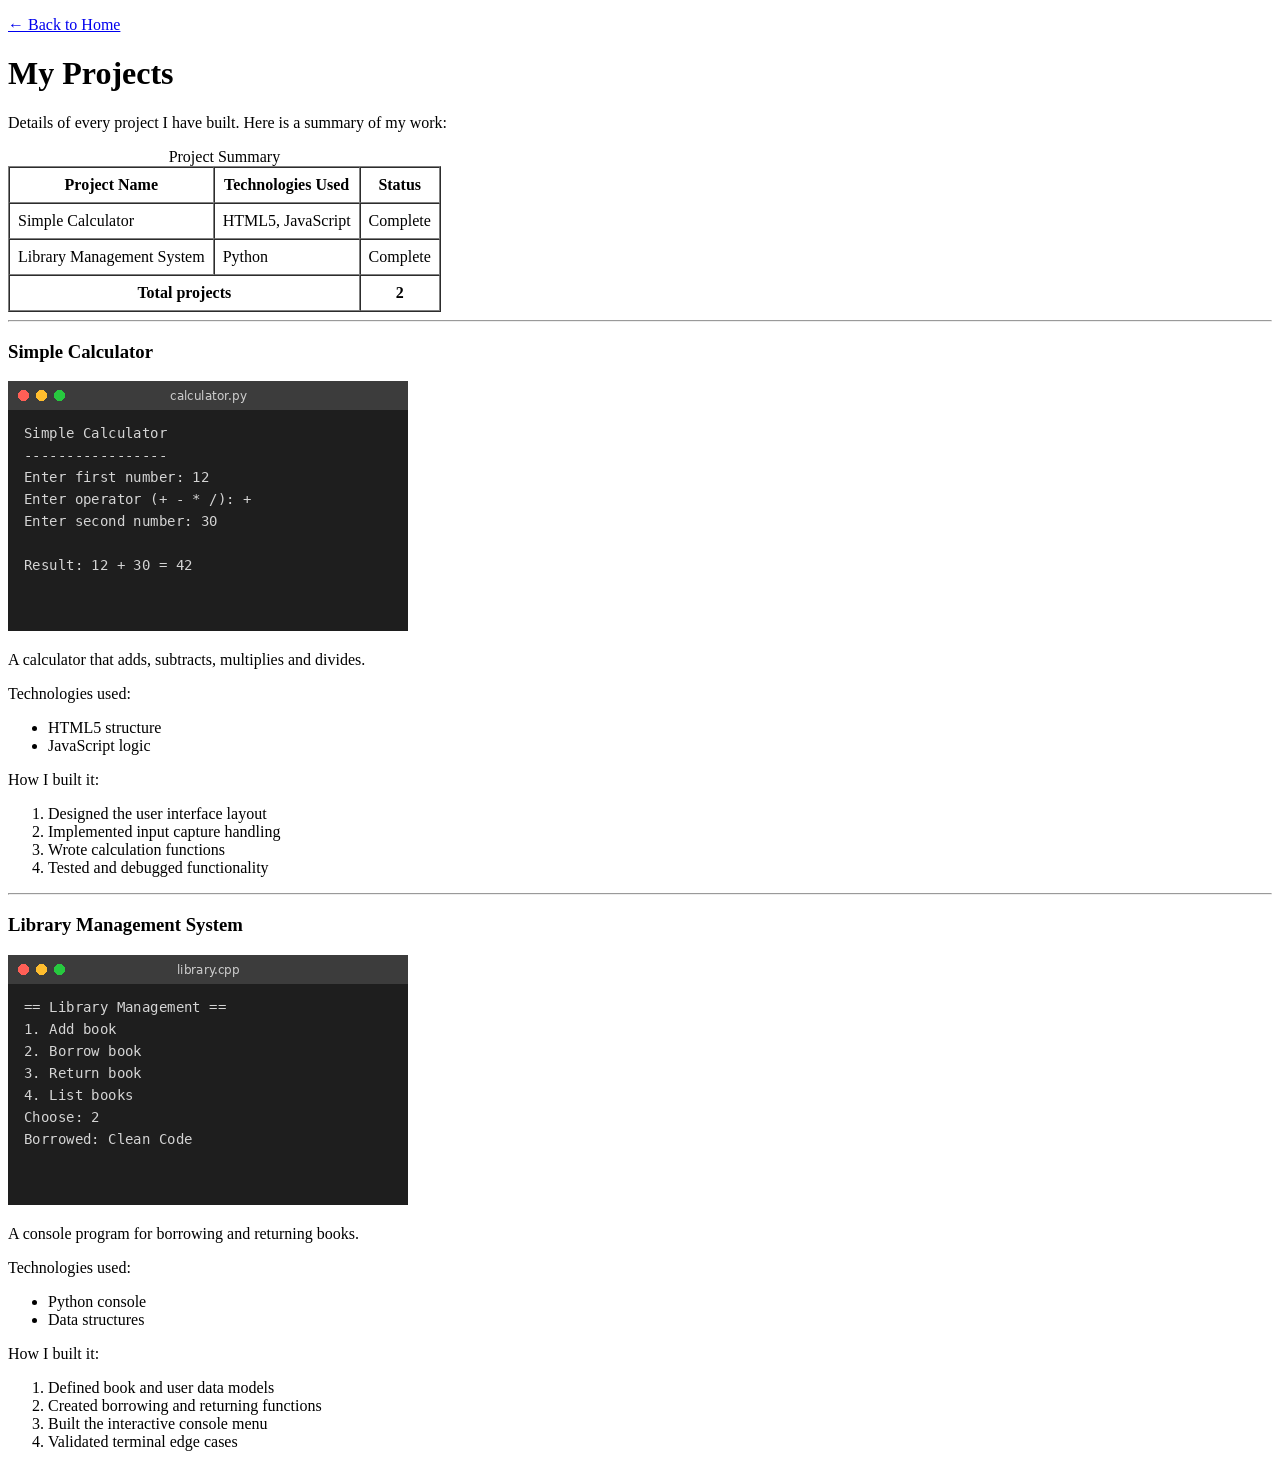
==== projects.html @ b8d76b79 "Complete Chapter 2 HTML portfolio and custom CV" ====
<!DOCTYPE html>
<html lang="en">
<head>
    <meta charset="UTF-8">
    <title>Projects | Bilise Kebede</title>
    <link rel="icon" type="image/png" href="images/favicon.png">
</head>
<body>
    <p><a href="index.html">← Back to Home</a></p>
    <h1>My Projects</h1>
    <p>Details of every project I have built. Here is a summary of my work:</p>
    
    <table border="1" cellpadding="8" cellspacing="0">
        <caption>Project Summary</caption>
        <thead>
            <tr>
                <th>Project Name</th>
                <th>Technologies Used</th>
                <th>Status</th>
            </tr>
        </thead>
        <tbody>
            <tr>
                <td>Simple Calculator</td>
                <td>HTML5, JavaScript</td>
                <td>Complete</td>
            </tr>
            <tr>
                <td>Library Management System</td>
                <td>Python</td>
                <td>Complete</td>
            </tr>
        </tbody>
        <tfoot>
            <tr>
                <th colspan="2">Total projects</th>
                <th>2</th>
            </tr>
        </tfoot>
    </table>

    <hr>

    <h3>Simple Calculator</h3>
    <img src="images/project-calculator.png" alt="Screenshot of the calculator showing 12 + 30 = 42" width="400" height="250">
    <p>A calculator that adds, subtracts, multiplies and divides.</p>
    <p>Technologies used:</p>
    <ul>
        <li>HTML5 structure</li>
        <li>JavaScript logic</li>
    </ul>
    <p>How I built it:</p>
    <ol>
        <li>Designed the user interface layout</li>
        <li>Implemented input capture handling</li>
        <li>Wrote calculation functions</li>
        <li>Tested and debugged functionality</li>
    </ol>

    <hr>

    <h3>Library Management System</h3>
    <img src="images/project-library.png" alt="Screenshot of Library Management System console menu" width="400" height="250">
    <p>A console program for borrowing and returning books.</p>
    <p>Technologies used:</p>
    <ul>
        <li>Python console</li>
        <li>Data structures</li>
    </ul>
    <p>How I built it:</p>
    <ol>
        <li>Defined book and user data models</li>
        <li>Created borrowing and returning functions</li>
        <li>Built the interactive console menu</li>
        <li>Validated terminal edge cases</li>
    </ol>
</body>
</html>
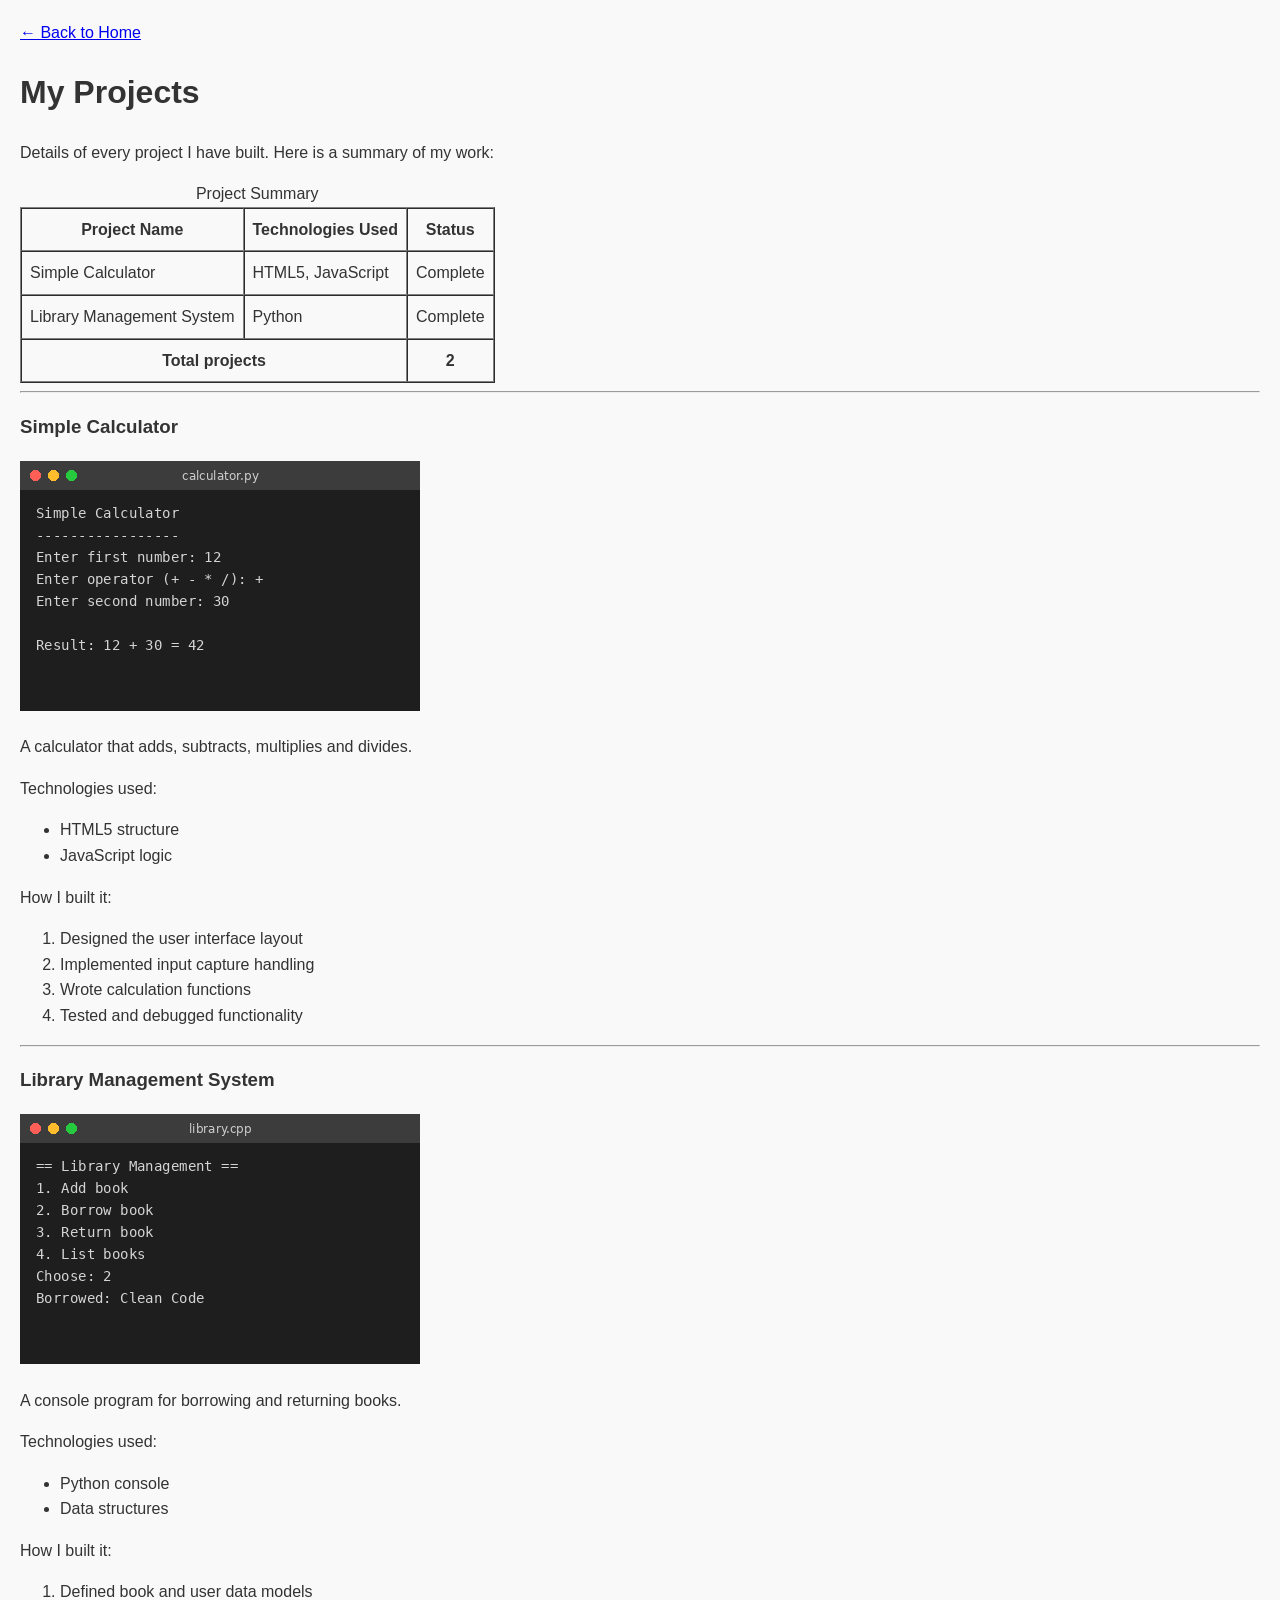
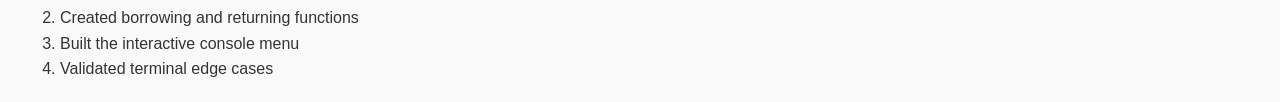
==== commit 7fc7b4f4: "Complete Lab 11: Create styles.css and link external stylesheet across all HTML pages" ====
--- a/projects.html
+++ b/projects.html
@@ -2,8 +2,13 @@
 <html lang="en">
 <head>
     <meta charset="UTF-8">
+    <meta name="viewport" content="width=device-width, initial-scale=1.0">
+    <meta name="description" content="Projects portfolio of Bilise Kebede, Software Engineering student in Addis Ababa.">
+    <meta name="keywords" content="Bilise Kebede, projects, software engineering, calculator, library management">
+    <meta name="author" content="Bilise Kebede">
     <title>Projects | Bilise Kebede</title>
     <link rel="icon" type="image/png" href="images/favicon.png">
+    <link rel="stylesheet" href="styles.css">
 </head>
 <body>
     <p><a href="index.html">← Back to Home</a></p>
--- a/styles.css
+++ b/styles.css
@@ -0,0 +1,27 @@
+body {
+    font-family: Arial, sans-serif;
+    line-height: 1.6;
+    margin: 20px;
+    background-color: #f9f9f9;
+    color: #333;
+}
+
+header {
+    background-color: #003366;
+    color: white;
+    padding: 20px;
+    text-align: center;
+}
+
+nav a {
+    color: white;
+    margin: 0 10px;
+    text-decoration: none;
+}
+
+footer {
+    text-align: center;
+    padding: 10px;
+    background-color: #eee;
+    margin-top: 20px;
+}
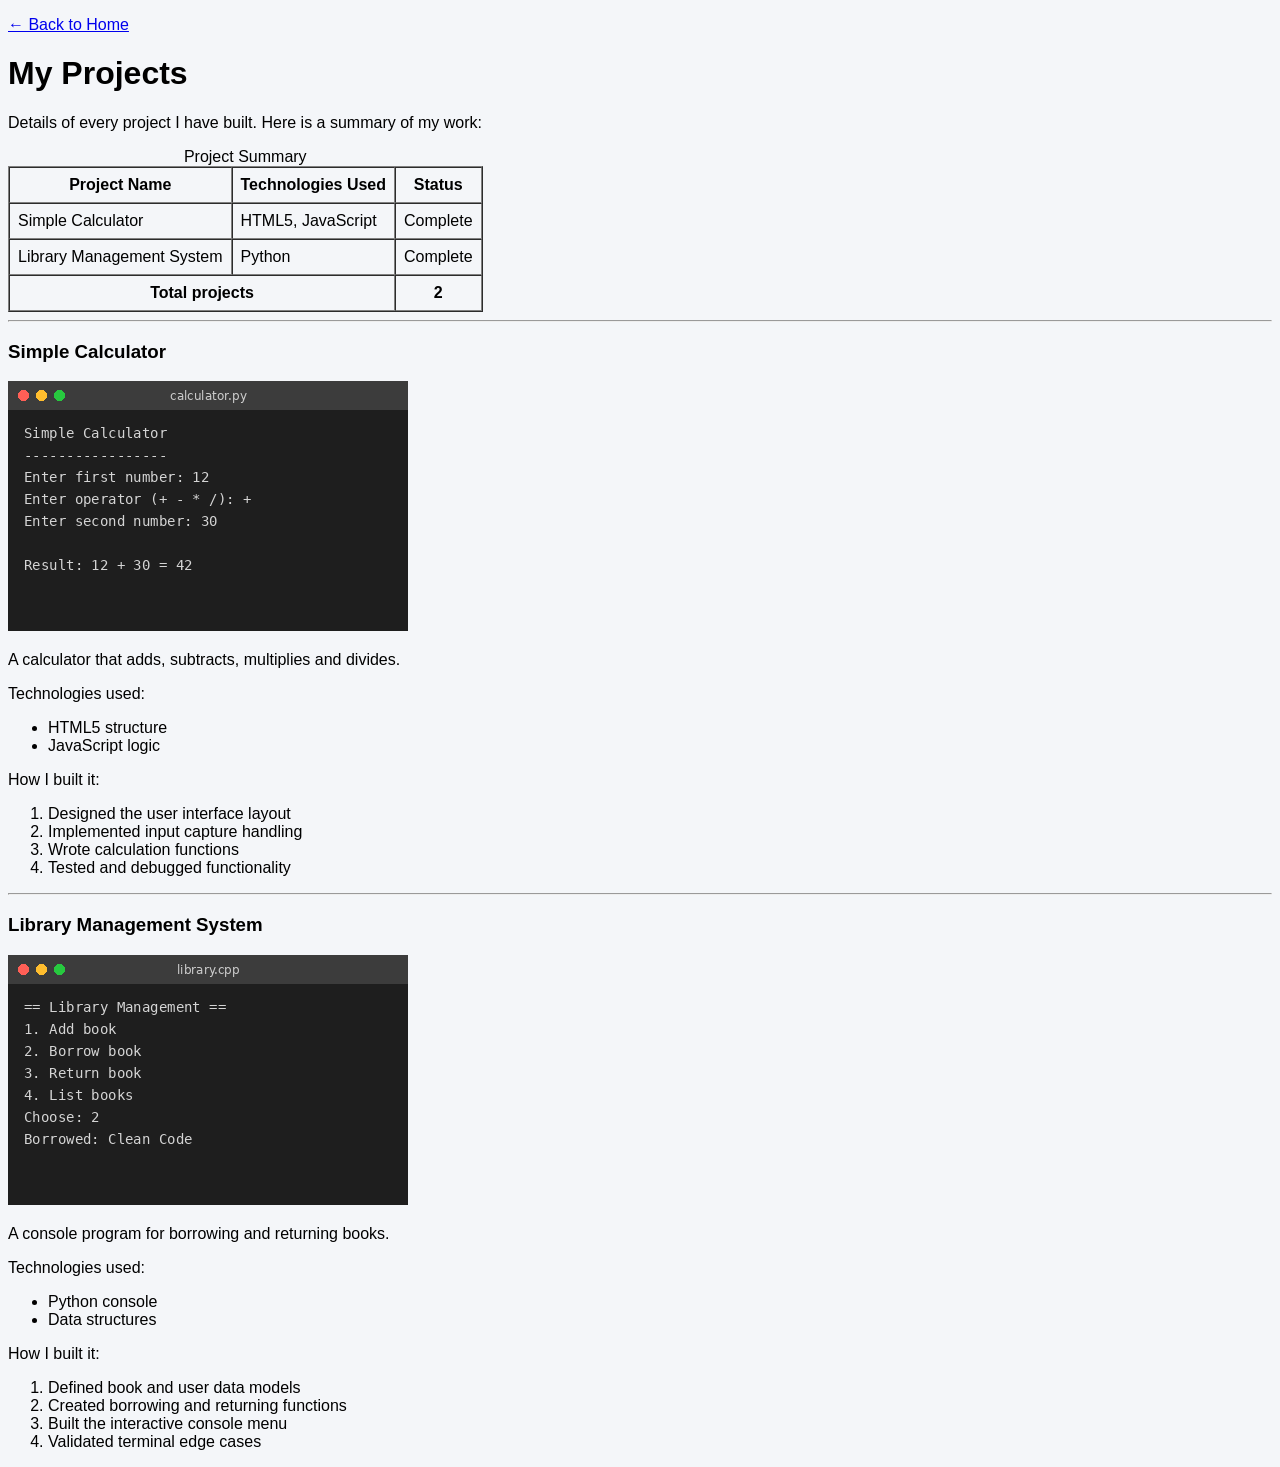
==== commit 383f915a: "Complete Lab 15: External CSS setup and cascade experiments" ====
--- a/projects.html
+++ b/projects.html
@@ -8,7 +8,7 @@
     <meta name="author" content="Bilise Kebede">
     <title>Projects | Bilise Kebede</title>
     <link rel="icon" type="image/png" href="images/favicon.png">
-    <link rel="stylesheet" href="styles.css">
+   <link rel="stylesheet" href="css/styles.css">
 </head>
 <body>
     <p><a href="index.html">← Back to Home</a></p>
--- a/css/styles.css
+++ b/css/styles.css
@@ -0,0 +1,10 @@
+/* ==========================================
+   Portfolio stylesheet — Bilise Kebede
+   ========================================== */
+
+/* ---------- Base ---------- */
+body {
+  background-color: #f4f6f9; /* very light grey-blue */
+  font-family: Arial, sans-serif;
+}
+
